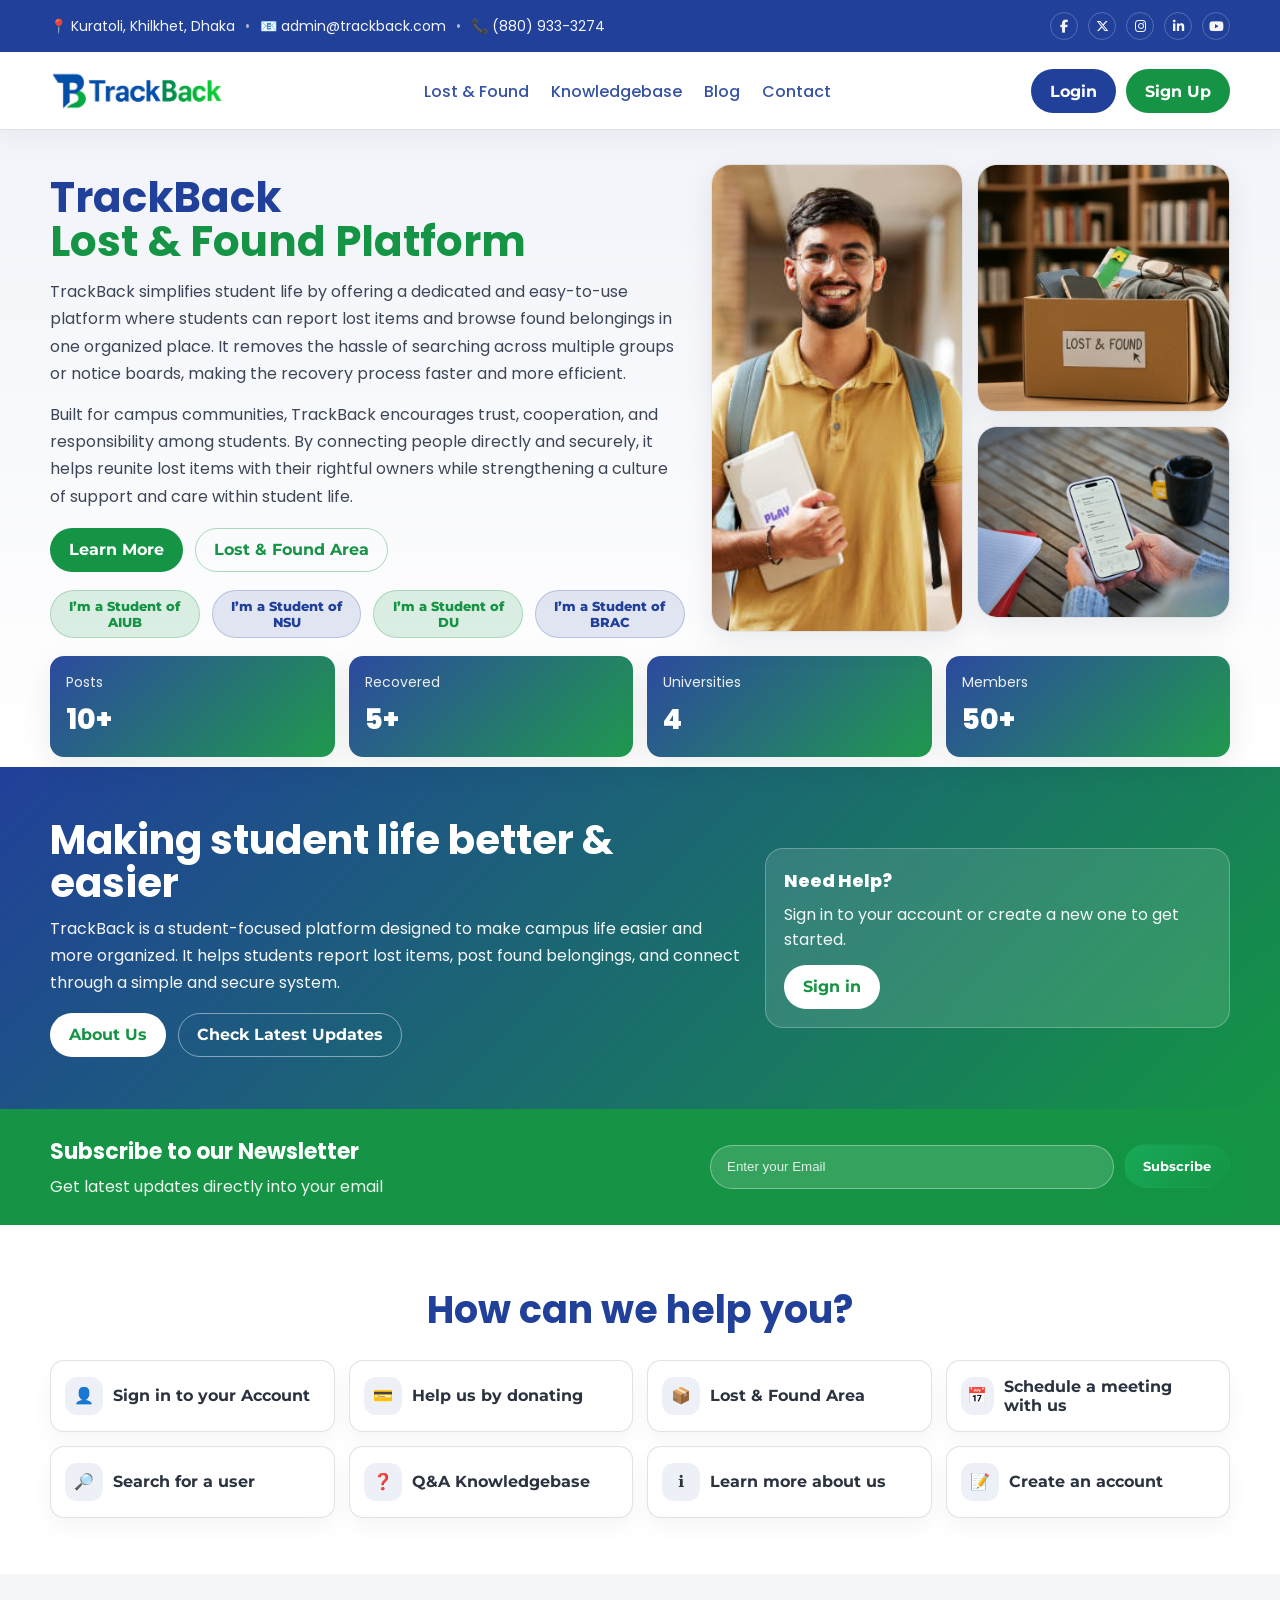
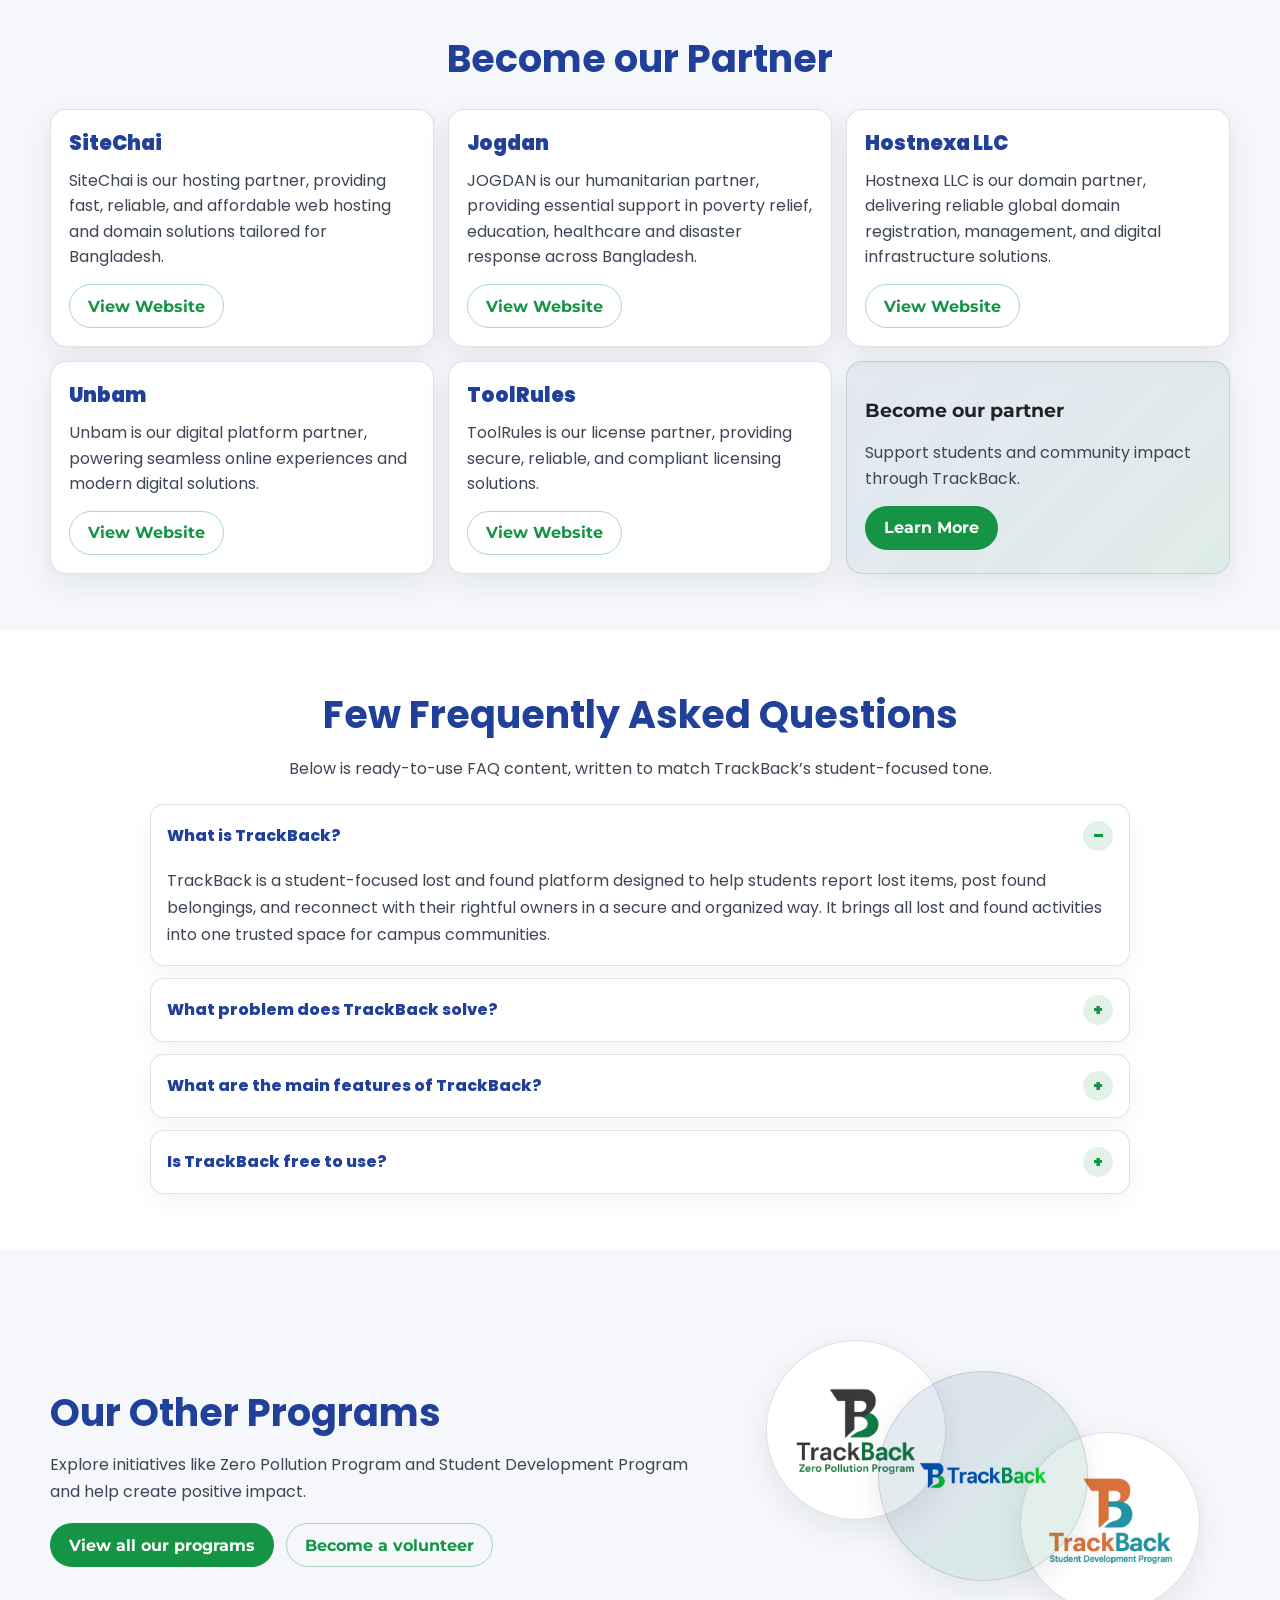
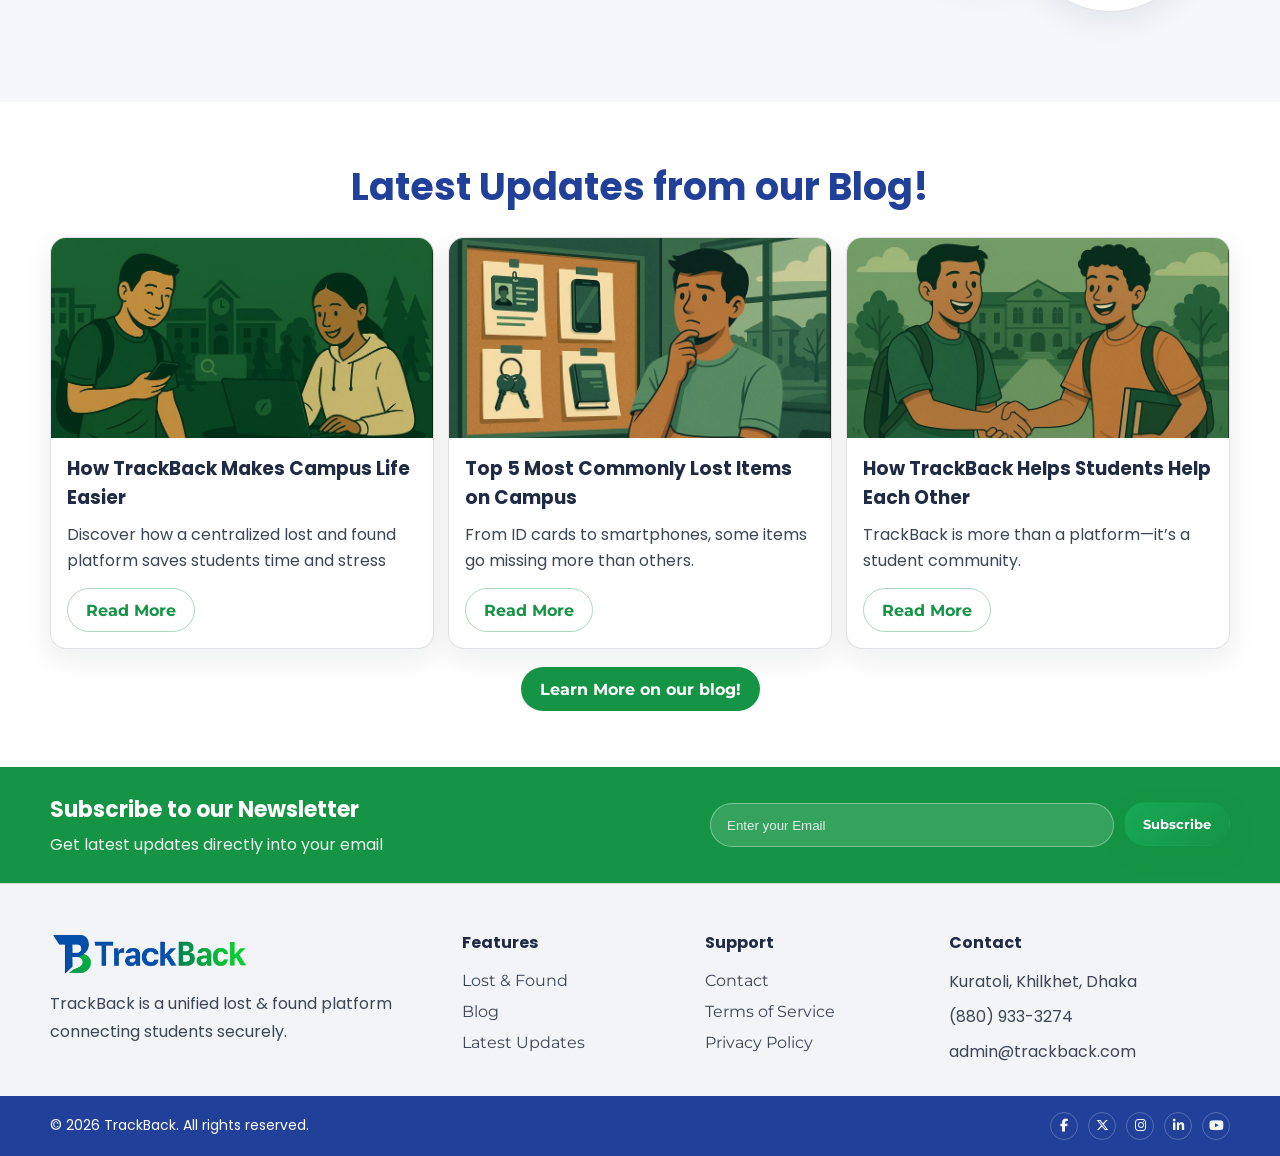
==== View/index.html @ a3f34d29 "Fixed #1" ====
<!doctype html>
<html lang="en">

<head>
  <meta charset="UTF-8" />
  <meta name="viewport" content="width=device-width, initial-scale=1.0" />
  <title>TrackBack - Student Lost &amp; Found Platform</title>

  <link rel="icon" href="img/logo/favicon-circle.png" type="image/png" />

  <link rel="preconnect" href="https://fonts.googleapis.com" />
  <link rel="preconnect" href="https://fonts.gstatic.com" crossorigin />
  <link rel="stylesheet"
        href="https://cdnjs.cloudflare.com/ajax/libs/font-awesome/6.5.1/css/all.min.css" />

  <link
    href="https://fonts.googleapis.com/css2?family=Montserrat:wght@500;600;700&family=Poppins:wght@400;500;600;700&display=swap"
    rel="stylesheet" />

  <link rel="stylesheet" href="./index.css" />
</head>

<body>

  <!-- Header -->
  <div id="header-placeholder"></div>
  <script>
    fetch("header.html")
      .then(res => res.text())
      .then(data => {
        document.getElementById("header-placeholder").innerHTML = data;
      });
  </script>

  <main>
    <!-- Hero Section -->
    <section class="hero">
      <div class="container hero__grid">
        <div class="hero__left">
          <h1 class="hero__title">
            TrackBack<span class="accent"> <br> Lost &amp; Found Platform</span>
          </h1>

          <p class="hero__desc">
            TrackBack simplifies student life by offering a dedicated and easy-to-use platform where
            students can report lost items and browse found belongings in one organized place. It removes
            the hassle of searching across multiple groups or notice boards, making the recovery process
            faster and more efficient.
          </p>

          <p class="hero__desc">
            Built for campus communities, TrackBack encourages trust, cooperation, and responsibility among
            students. By connecting people directly and securely, it helps reunite lost items with their
            rightful owners while strengthening a culture of support and care within student life.
          </p>

          <div class="hero__cta">
            <a class="btn btn--green btn--pill" href="#">Learn More</a>
            <a class="btn btn--outline-green btn--pill" href="#">Lost &amp; Found Area</a>
          </div>

          <div class="uni-row">
            <button class="pill pill--green">I’m a Student of AIUB</button>
            <button class="pill pill--blue">I’m a Student of NSU</button>
            <button class="pill pill--green">I’m a Student of DU</button>
            <button class="pill pill--blue">I’m a Student of BRAC</button>
          </div>
        </div>

        <div class="hero__right">
          <div class="hero-cards">
            <article class="media-card media-card--tall">
              <img src="./img/other/hero-1.jpg" alt="TrackBack demo" />
            </article>

            <div class="hero-cards__stack">
              <article class="media-card">
                <img src="./img/other/hero-2.png" alt="Found items list" />
              </article>

              <article class="media-card">
                <img src="./img/other/hero-3.png" alt="Campus support" />
              </article>
            </div>
          </div>
        </div>
      </div>

      <div class="container stats">
        <div class="stat">
          <div class="stat__label">Posts</div>
          <div class="stat__value">10+</div>
        </div>
        <div class="stat">
          <div class="stat__label">Recovered</div>
          <div class="stat__value">5+</div>
        </div>
        <div class="stat">
          <div class="stat__label">Universities</div>
          <div class="stat__value">4</div>
        </div>
        <div class="stat">
          <div class="stat__label">Members</div>
          <div class="stat__value">50+</div>
        </div>
      </div>
    </section>

    <!-- About us block -->
    <section class="band band--blue" id="features">
      <div class="container band__grid">
        <div>
          <h2 class="band__title">Making student life better &amp; easier</h2>
          <p class="band__text">
            TrackBack is a student-focused platform designed to make campus life easier and more organized.
            It helps students report lost items, post found belongings, and connect through a simple and
            secure system.
          </p>
          <div class="band__cta">
            <a class="btn btn--white btn--pill" href="#">About Us</a>
            <a class="btn btn--outline-white btn--pill" href="#">Check Latest Updates</a>
          </div>
        </div>

        <div class="band__mini">
          <div class="mini-card">
            <div class="mini-card__title">Need Help?</div>
            <div class="mini-card__text">
              Sign in to your account or create a new one to get started.
            </div>
            <a class="btn btn--white btn--pill mini-card__btn" href="#">Sign in</a>
          </div>
        </div>
      </div>
    </section>

    <!-- Newsletter  -->
    <section class="newsletter-strip">
      <div class="container newsletter-strip__inner">
        <div class="newsletter-strip__text">
          <h3>Subscribe to our Newsletter</h3>
          <p>Get latest updates directly into your email</p>
        </div>

        <form class="newsletter-strip__form" action="#" method="post">
          <input type="email" placeholder="Enter your Email" required />
          <button class="btn btn--green" type="submit">Subscribe</button>
        </form>
      </div>
    </section>

    <!-- Quick nav Section -->
    <section class="section" id="support">
      <div class="container">
        <h2 class="section__title">How can we help you?</h2>

        <div class="help-grid">
          <a class="help-item" href="./login.html"><span class="help-ico">👤</span><span>Sign in to your Account</span></a>
          <a class="help-item" href="#"><span class="help-ico">💳</span><span>Help us by donating</span></a>
          <a class="help-item" href="#"><span class="help-ico">📦</span><span>Lost &amp; Found Area</span></a>
          <a class="help-item" href="#"><span class="help-ico">📅</span><span>Schedule a meeting with us</span></a>
          <a class="help-item" href="#"><span class="help-ico">🔎</span><span>Search for a user</span></a>
          <a class="help-item" href="#"><span class="help-ico">❓</span><span>Q&amp;A Knowledgebase</span></a>
          <a class="help-item" href="#"><span class="help-ico">ℹ️</span><span>Learn more about us</span></a>
          <a class="help-item" href="#"><span class="help-ico">📝</span><span>Create an account</span></a>
        </div>
      </div>
    </section>

    <!-- Partners -->
    <section class="section section--muted">
      <div class="container">
        <h2 class="section__title">Become our Partner</h2>

        <div class="sponsor-grid">
          <article class="sponsor-card">
            <div class="sponsor-card__logo">SiteChai</div>
            <p>
              SiteChai is our hosting partner, providing fast, reliable, and affordable web hosting and
              domain solutions tailored for Bangladesh.
            </p>
            <a class="btn btn--outline-green btn--pill" href="#">View Website</a>
          </article>

          <article class="sponsor-card">
            <div class="sponsor-card__logo">Jogdan</div>
            <p>
              JOGDAN is our humanitarian partner, providing essential support in poverty relief, education,
              healthcare and disaster response across Bangladesh.
            </p>
            <a class="btn btn--outline-green btn--pill" href="#">View Website</a>
          </article>

          <article class="sponsor-card">
            <div class="sponsor-card__logo">Hostnexa LLC</div>
            <p>
              Hostnexa LLC is our domain partner, delivering reliable global domain registration,
              management, and digital infrastructure solutions.
            </p>
            <a class="btn btn--outline-green btn--pill" href="#">View Website</a>
          </article>

          <article class="sponsor-card">
            <div class="sponsor-card__logo">Unbam</div>
            <p>
              Unbam is our digital platform partner, powering seamless online experiences and modern
              digital solutions.
            </p>
            <a class="btn btn--outline-green btn--pill" href="#">View Website</a>
          </article>

          <article class="sponsor-card">
            <div class="sponsor-card__logo">ToolRules</div>
            <p>
              ToolRules is our license partner, providing secure, reliable, and compliant licensing
              solutions.
            </p>
            <a class="btn btn--outline-green btn--pill" href="#">View Website</a>
          </article>

          <article class="sponsor-card sponsor-card--cta">
            <h3>Become our partner</h3>
            <p>Support students and community impact through TrackBack.</p>
            <a class="btn btn--green btn--pill" href="#">Learn More</a>
          </article>
        </div>
      </div>
    </section>

    <!-- FAQ -->
    <section class="section">
      <div class="container">
        <h2 class="section__title">Few Frequently Asked Questions</h2>
        <p class="section__sub">
          Below is ready-to-use FAQ content, written to match TrackBack’s student-focused tone.
        </p>

        <div class="accordion">
          <details open>
            <summary>What is TrackBack?</summary>
            <div class="accordion__body">
              TrackBack is a student-focused lost and found platform designed to help students report
              lost items, post found belongings, and reconnect with their rightful owners in a secure and
              organized way. It brings all lost and found activities into one trusted space for campus
              communities.
            </div>
          </details>

          <details>
            <summary>What problem does TrackBack solve?</summary>
            <div class="accordion__body">
              TrackBack removes the hassle of searching through multiple Facebook groups, notice boards,
              or chat messages. Instead of scattered posts, students can easily find and report items in
              one centralized platform, saving time and reducing stress.
            </div>
          </details>

          <details>
            <summary>What are the main features of TrackBack?</summary>
            <div class="accordion__body">
              TrackBack offers lost item reporting, found item posting, secure student-to-student
              communication, campus-based listings, and an organized dashboard to track updates. The
              platform is designed to be simple, fast, and easy to use for everyone.
            </div>
          </details>

          <details>
            <summary>Is TrackBack free to use?</summary>
            <div class="accordion__body">
              Yes. TrackBack is completely free for students. Our goal is to support campus life and help
              students without creating any financial barriers.
            </div>
          </details>
        </div>
      </div>
    </section>

    <!-- Programs -->
    <section class="section section--muted">
      <div class="container programs">
        <div class="programs__left">
          <h2 class="section__title">Our Other Programs</h2>
          <p class="section__sub">
            Explore initiatives like Zero Pollution Program and Student Development Program and help
            create positive impact.
          </p>

          <div class="programs__cta">
            <a class="btn btn--green btn--pill" href="#">View all our programs</a>
            <a class="btn btn--outline-green btn--pill" href="#">Become a volunteer</a>
          </div>
        </div>

        <div class="programs__right">
          <div class="logo-bubble logo-bubble--img">
            <img src="img/logo/trackback-zero-pollution-circle.png"
                 alt="TrackBack Zero Pollution Program" />
          </div>

          <div class="logo-bubble logo-bubble--img">
            <img src="img/logo/trackback-student-development-circle.png"
                 alt="TrackBack Student Development Program" />
          </div>

          <div class="logo-bubble logo-bubble--main">
            <img src="img/logo/logo-2.png" alt="TrackBack" />
          </div>
        </div>
      </div>
    </section>

    <!-- Blog -->
    <section class="section" id="blog">
      <div class="container">
        <h2 class="section__title">Latest Updates from our Blog!</h2>

        <div class="blog-grid">
          <article class="blog-card">
            <img src="./img/other/blog-1.png" alt="Blog post" />
            <div class="blog-card__body">
              <h3>How TrackBack Makes Campus Life Easier</h3>
              <p>Discover how a centralized lost and found platform saves students time and stress</p>
              <a class="btn btn--outline-green btn--pill" href="#">Read More</a>
            </div>
          </article>

          <article class="blog-card">
            <img src="./img/other/blog-2.png" alt="Blog post" />
            <div class="blog-card__body">
              <h3>Top 5 Most Commonly Lost Items on Campus</h3>
              <p>From ID cards to smartphones, some items go missing more than others.</p>
              <a class="btn btn--outline-green btn--pill" href="#">Read More</a>
            </div>
          </article>

          <article class="blog-card">
            <img src="./img/other/blog-3.png" alt="Blog post" />
            <div class="blog-card__body">
              <h3>How TrackBack Helps Students Help Each Other</h3>
              <p>TrackBack is more than a platform—it’s a student community.</p>
              <a class="btn btn--outline-green btn--pill" href="#">Read More</a>
            </div>
          </article>
        </div>

        <div class="center">
          <a class="btn btn--green btn--pill" href="#">Learn More on our blog!</a>
        </div>
      </div>
    </section>

    <!-- Newsletter -->
    <section class="newsletter-strip">
      <div class="container newsletter-strip__inner">
        <div class="newsletter-strip__text">
          <h3>Subscribe to our Newsletter</h3>
          <p>Get latest updates directly into your email</p>
        </div>

        <form class="newsletter-strip__form" action="#" method="post">
          <input type="email" placeholder="Enter your Email" required />
          <button class="btn btn--green" type="submit">Subscribe</button>
        </form>
      </div>
    </section>
  </main>

  <!-- Footer -->
  <div id="footer-placeholder"></div>
  <script>
    fetch("footer.html")
      .then(res => res.text())
      .then(data => {
        document.getElementById("footer-placeholder").innerHTML = data;
      });
  </script>

  <script>
    const backToTop = document.getElementById("backToTop");

    function toggleBackToTop() {
      if (window.scrollY > 300) backToTop.classList.add("show");
      else backToTop.classList.remove("show");
    }

    window.addEventListener("scroll", toggleBackToTop);
    toggleBackToTop();

    backToTop.addEventListener("click", () => {
      window.scrollTo({ top: 0, behavior: "smooth" });
    });
  </script>

</body>
</html>
---- View/index.css ----
:root{
  --blue:#21409a;
  --green:#149444;
  --text:#1f2328;
  --muted:#667085;
  --bg:#ffffff;
  --soft:#f5f7fb;
  --card:#ffffff;
  --border:rgba(15,23,42,.12);
  --shadow: 0 10px 30px rgba(16,24,40,.08);
  --radius:18px;

  --fontHead: "Poppins", system-ui, -apple-system, Segoe UI, Roboto, Arial;
  --fontBody: "Montserrat", system-ui, -apple-system, Segoe UI, Roboto, Arial;

  --topbarH: 52px;
  --navH: 78px;
  --fixedH: calc(var(--topbarH) + var(--navH));
}
.logo-bubble--img{
  padding: 0;
  overflow: hidden;
  background: transparent;
}

.logo-bubble--img img{
  width: 100%;
  height: 100%;
  object-fit: cover;
  border-radius: 999px;
  display: block;
}


*{ box-sizing:border-box; }
html,body{ height:100%; }
html{
  scroll-behavior:smooth;
  scroll-padding-top: var(--fixedH);
}
body{
  margin:0;
  font-family:var(--fontBody);
  color:var(--text);
  background:var(--bg);
}

a{ color:inherit; text-decoration:none; }

img{ display:block; }

.brand__img{
  height:42px;
  width:auto;
  display:block;
}
.brand__img--footer{
  height:48px;
  width:auto;
}

.logo-bubble--main img{
  width:72%;
  height:auto;
  object-fit:contain;
  display:block;
}

.container{
  width:min(1180px, calc(100% - 32px));
  margin-inline:auto;
}

main{ padding-top: var(--fixedH); }

.topbar{
  background:var(--blue);
  color:#fff;
  font-family:var(--fontHead);
  position:fixed;
  top:0;
  left:0;
  width:100%;
  height:var(--topbarH);
  z-index:10000;
}
.topbar__inner{
  height:var(--topbarH);
  display:flex;
  align-items:center;
  justify-content:space-between;
  gap:14px;
}
.topbar__left{
  display:flex;
  flex-wrap:wrap;
  align-items:center;
  gap:10px;
  font-size:14px;
  opacity:.95;
}
.dot{ opacity:.65; }

.topbar__right{
  display:flex;
  align-items:center;
  gap:10px;
}
.iconlink{
  width:28px;
  height:28px;
  border-radius:999px;
  display:grid;
  place-items:center;
  border:1px solid rgba(255,255,255,.25);
  color:#fff;
  font-weight:700;
  font-size:13px;
  opacity:.95;
  transition:.18s ease;
}
.iconlink:hover{ opacity:1; transform:translateY(-1px); }

.nav{
  background:#fff;
  border-bottom:1px solid var(--border);
  position:fixed;
  top:var(--topbarH);
  left:0;
  width:100%;
  height:var(--navH);
  z-index:9999;
  box-shadow: 0 10px 22px rgba(16,24,40,.04);
}
.nav__inner{
  height:var(--navH);
  display:flex;
  align-items:center;
  justify-content:space-between;
  gap:16px;
}

.brand{
  display:flex;
  align-items:center;
  gap:10px;
  font-family:var(--fontHead);
  font-weight:700;
}

.nav__links{
  display:flex;
  align-items:center;
  gap:22px;
}
.nav__link{
  font-family:var(--fontHead);
  font-weight:500;
  color:var(--blue);
  opacity:.9;
}
.nav__link:hover{ opacity:1; }

.nav__actions{
  display:flex;
  align-items:center;
  gap:10px;
}

.btn{
  display:inline-flex;
  align-items:center;
  justify-content:center;
  gap:8px;
  height:44px;
  padding:0 18px;
  border-radius:999px;
  font-weight:700;
  border:1px solid transparent;
  cursor:pointer;
  transition:.18s ease;
  font-family:var(--fontBody);
}
.btn--pill{ border-radius:999px; }
.btn--green{ background:var(--green); color:#fff; }
.btn--green:hover{ filter:brightness(.96); transform:translateY(-1px); }
.btn--blue{ background:var(--blue); color:#fff; }
.btn--blue:hover{ filter:brightness(.96); transform:translateY(-1px); }

.btn--outline-green{
  background:transparent;
  border-color:rgba(20,148,68,.35);
  color:var(--green);
}
.btn--outline-green:hover{ background:rgba(20,148,68,.08); transform:translateY(-1px); }

.btn--white{ background:#fff; color:var(--green); }
.btn--white:hover{ filter:brightness(.98); transform:translateY(-1px); }
.btn--outline-white{
  background:transparent;
  border-color:rgba(255,255,255,.45);
  color:#fff;
}
.btn--outline-white:hover{ background:rgba(255,255,255,.12); transform:translateY(-1px); }

.hero{
  background:linear-gradient(180deg, rgba(33,64,154,.06), rgba(255,255,255,0));
  padding:34px 0 10px;
}
.hero__grid{
  display:grid;
  grid-template-columns: 1.1fr .9fr;
  gap:26px;
  align-items:start;
}
.hero__title{
  font-family:var(--fontHead);
  font-weight:700;
  font-size:42px;
  line-height:1.05;
  margin:12px 0 14px;
  color:var(--blue);
}
.accent{ color:var(--green); }
.hero__desc{
  margin:0 0 18px;
  color:#3c4656;
  font-family:var(--fontHead);
  font-size:16px;
  line-height:1.7;
  max-width:720px;
}
.hero__cta{
  display:flex;
  flex-wrap:wrap;
  gap:12px;
  margin:18px 0 18px;
}

.uni-row{
  display:grid;
  grid-template-columns:repeat(4, minmax(0, 1fr));
  gap:12px;
  margin-top:16px;
}
.pill{
  border:none;
  height:48px;
  border-radius:999px;
  font-weight:800;
  font-family:var(--fontBody);
  font-size:13px;
  cursor:pointer;
  transition:.18s ease;
}
.pill--green{ background:rgba(20,148,68,.14); color:var(--green); border:1px solid rgba(20,148,68,.25); }
.pill--blue{ background:rgba(33,64,154,.12); color:var(--blue); border:1px solid rgba(33,64,154,.22); }
.pill:hover{ transform:translateY(-1px); }

.hero-cards{
  display:grid;
  grid-template-columns: 1fr 1fr;
  gap:14px;
  align-items:stretch;
}
.media-card{
  border-radius:20px;
  overflow:hidden;
  box-shadow:var(--shadow);
  border:1px solid var(--border);
  position:relative;
  background:#fff;
  min-height:170px;
}
.media-card img{
  width:100%;
  height:100%;
  object-fit:cover;
}
.media-card--tall{ grid-row: span 2; min-height:360px; }
.media-card__label{
  position:absolute;
  left:14px;
  bottom:14px;
  background:rgba(17,24,39,.72);
  color:#fff;
  padding:8px 10px;
  border-radius:999px;
  font-size:12px;
  font-weight:700;
  backdrop-filter: blur(6px);
}
.hero-cards__stack{ display:grid; gap:14px; }

.stats{
  margin-top:18px;
  display:grid;
  grid-template-columns:repeat(4, minmax(0, 1fr));
  gap:14px;
}
.stat{
  background:linear-gradient(135deg, rgba(33,64,154,.95), rgba(20,148,68,.95));
  border-radius:14px;
  padding:16px 16px;
  color:#fff;
  box-shadow:var(--shadow);
}
.stat__label{
  font-family:var(--fontHead);
  font-size:14px;
  opacity:.9;
  margin-bottom:6px;
}
.stat__value{
  font-family:var(--fontHead);
  font-size:28px;
  font-weight:800;
}

.section{ padding:56px 0; }
.section--muted{ background:var(--soft); }
.section__title{
  text-align:center;
  font-family:var(--fontHead);
  color:var(--blue);
  font-size:38px;
  margin:0 0 12px;
}
.section__sub{
  text-align:center;
  max-width:820px;
  margin:0 auto 22px;
  color:#3c4656;
  font-family:var(--fontHead);
  line-height:1.7;
}

.band{ padding:52px 0; }
.band--blue{
  background:linear-gradient(135deg, rgba(33,64,154,1), rgba(20,148,68,1));
  color:#fff;
}
.band__grid{
  display:grid;
  grid-template-columns: 1.2fr .8fr;
  gap:18px;
  align-items:center;
}
.band__title{
  margin:0 0 10px;
  font-family:var(--fontHead);
  font-size:40px;
  line-height:1.08;
}
.band__text{
  margin:0 0 16px;
  font-family:var(--fontHead);
  line-height:1.7;
  opacity:.95;
}
.band__cta{ display:flex; flex-wrap:wrap; gap:12px; }

.mini-card{
  background:rgba(255,255,255,.12);
  border:1px solid rgba(255,255,255,.25);
  border-radius:18px;
  padding:18px;
  backdrop-filter: blur(8px);
}
.mini-card__title{
  font-family:var(--fontHead);
  font-weight:800;
  font-size:18px;
  margin-bottom:8px;
}
.mini-card__text{
  font-family:var(--fontHead);
  line-height:1.6;
  opacity:.95;
  margin-bottom:12px;
}
.mini-card__btn{ width:max-content; }

.newsletter-strip{
  background:var(--green);
  color:#fff;
  padding:26px 0;
}
.newsletter-strip__inner{
  display:flex;
  align-items:center;
  justify-content:space-between;
  gap:16px;
}
.newsletter-strip__text h3{
  margin:0;
  font-family:var(--fontHead);
  font-size:22px;
}
.newsletter-strip__text p{
  margin:6px 0 0;
  opacity:.92;
  font-family:var(--fontHead);
}
.newsletter-strip__form{
  display:flex;
  gap:10px;
  align-items:center;
  min-width:min(520px, 100%);
}
.newsletter-strip__form input{
  flex:1;
  height:44px;
  border-radius:999px;
  border:1px solid rgba(255,255,255,.35);
  background:rgba(255,255,255,.14);
  color:#fff;
  padding:0 16px;
  outline:none;
}
.newsletter-strip__form input::placeholder{ color:rgba(255,255,255,.85); }

.help-grid{
  margin-top:22px;
  display:grid;
  grid-template-columns:repeat(4, minmax(0, 1fr));
  gap:14px;
}
.help-item{
  background:#fff;
  border:1px solid var(--border);
  border-radius:14px;
  padding:16px 14px;
  box-shadow: 0 10px 22px rgba(16,24,40,.04);
  display:flex;
  gap:10px;
  align-items:center;
  font-weight:700;
  color:#2b3340;
  transition:.18s ease;
}
.help-item:hover{ transform:translateY(-2px); }
.help-ico{
  width:38px;
  height:38px;
  border-radius:12px;
  display:grid;
  place-items:center;
  background:rgba(33,64,154,.08);
}

.sponsor-grid{
  margin-top:22px;
  display:grid;
  grid-template-columns:repeat(3, minmax(0, 1fr));
  gap:14px;
}
.sponsor-card{
  background:#fff;
  border:1px solid var(--border);
  border-radius:16px;
  padding:18px;
  box-shadow:var(--shadow);
}
.sponsor-card__logo{
  font-family:var(--fontHead);
  font-weight:900;
  font-size:20px;
  color:var(--blue);
  margin-bottom:10px;
}
.sponsor-card p{
  margin:0 0 14px;
  color:#3c4656;
  line-height:1.6;
  font-family:var(--fontHead);
}
.sponsor-card--cta{
  background:linear-gradient(135deg, rgba(33,64,154,.08), rgba(20,148,68,.10));
}

.accordion{
  margin-top:18px;
  max-width:980px;
  margin-inline:auto;
  display:grid;
  gap:12px;
}
details{
  border:1px solid var(--border);
  border-radius:14px;
  background:#fff;
  box-shadow: 0 10px 22px rgba(16,24,40,.04);
  overflow:hidden;
}
summary{
  list-style:none;
  cursor:pointer;
  padding:16px 16px;
  font-weight:800;
  color:var(--blue);
  display:flex;
  align-items:center;
  justify-content:space-between;
  gap:12px;
  font-family:var(--fontHead);
}
summary::-webkit-details-marker{ display:none; }
summary::after{
  content:"+";
  width:30px;
  height:30px;
  border-radius:999px;
  display:grid;
  place-items:center;
  background:rgba(20,148,68,.12);
  color:var(--green);
  font-weight:900;
}
details[open] summary::after{ content:"–"; }
.accordion__body{
  padding:0 16px 16px;
  color:#3c4656;
  line-height:1.7;
  font-family:var(--fontHead);
}

.programs{
  display:grid;
  grid-template-columns: 1.15fr .85fr;
  gap:18px;
  align-items:center;
}
.programs__left .section__title{ text-align:left; margin-bottom:10px; }
.programs__left .section__sub{ text-align:left; margin:0 0 18px; }
.programs__cta{ display:flex; flex-wrap:wrap; gap:12px; }

.programs__right{
  position:relative;
  min-height:340px;
  display:grid;
  place-items:center;
}
.logo-bubble{
  width:180px;
  height:180px;
  border-radius:999px;
  background:#fff;
  border:1px solid var(--border);
  box-shadow:var(--shadow);
  display:grid;
  place-items:center;
  text-align:center;
  font-family:var(--fontHead);
  font-weight:800;
  color:var(--blue);
  padding:14px;
  position:absolute;
}
.logo-bubble small{
  display:block;
  margin-top:6px;
  font-weight:700;
  color:#3c4656;
  opacity:.9;
}
.logo-bubble--main{
  width:210px;
  height:210px;
  background:linear-gradient(135deg, rgba(33,64,154,.12), rgba(20,148,68,.12));
  position:relative;
}
.logo-bubble:nth-child(1){ left:6%; top:10%; }
.logo-bubble:nth-child(2){ right:6%; bottom:10%; }

.blog-grid{
  margin-top:22px;
  display:grid;
  grid-template-columns:repeat(3, minmax(0, 1fr));
  gap:14px;
}
.blog-card{
  border:1px solid var(--border);
  border-radius:16px;
  overflow:hidden;
  background:#fff;
  box-shadow:var(--shadow);
}
.blog-card img{ width:100%; height:200px; object-fit:cover; }
.blog-card__body{ padding:16px; }
.blog-card__body h3{
  margin:0 0 10px;
  font-family:var(--fontHead);
  color:#1f2a44;
}
.blog-card__body p{
  margin:0 0 14px;
  color:#3c4656;
  font-family:var(--fontHead);
  line-height:1.65;
}
.center{ text-align:center; margin-top:18px; }

.footer{
  background:#f2f4f8;
  padding:46px 0 0;
  border-top:1px solid var(--border);
}
.footer__grid{
  display:grid;
  grid-template-columns: 1.4fr .8fr .8fr 1fr;
  gap:18px;
  padding-bottom:26px;
}
.footer__brand p{
  margin:12px 0 0;
  color:#3c4656;
  line-height:1.7;
  font-family:var(--fontHead);
}
.footer__col h4{
  margin:0 0 10px;
  font-family:var(--fontHead);
  color:#1f2a44;
}
.footer__col a{
  display:block;
  padding:6px 0;
  color:#3c4656;
}
.footer__col a:hover{ color:var(--blue); }
.footer__meta{
  padding:5px 0;
  color:#3c4656;
  line-height:1.55;
  font-family:var(--fontHead);
}

.footer__bottom{
  background:var(--blue);
  color:#fff;
  padding:16px 0;
}
.footer__bottom-inner{
  display:flex;
  align-items:center;
  justify-content:space-between;
  gap:12px;
  font-family:var(--fontHead);
  font-size:14px;
}
.footer__social{ display:flex; gap:10px; }
.iconlink--dark{ border-color:rgba(255,255,255,.25); }

.float-chat{
  position:fixed;
  right:24px;
  bottom:24px;
  width:48px;
  height:48px;
  border-radius:50%;
  background:linear-gradient(135deg, var(--blue), var(--green));
  display:flex;
  align-items:center;
  justify-content:center;
  color:#fff;
  box-shadow:0 10px 24px rgba(0,0,0,.25);
  cursor:pointer;
  z-index:50;
  opacity:0;
  pointer-events:none;
  transform:translateY(12px);
  transition:.25s ease;
}
.float-chat.show{
  opacity:1;
  pointer-events:auto;
  transform:translateY(0);
}
.float-chat:hover{
  transform:translateY(-2px);
  box-shadow:0 14px 30px rgba(0,0,0,.28);
}
.float-chat__ico{
  font-size:20px;
  line-height:1;
}
.hero__desc{
  text-align: left;
  margin-bottom: 14px;
}

.newsletter-strip__form .btn--green {
  background: linear-gradient(135deg, #18a957, #149444);
  box-shadow: 0 8px 20px rgba(20, 148, 68, 0.45);
  transform: translateY(-1px);
}

.newsletter-strip__form .btn--green:hover {
  filter: brightness(1.05);
  box-shadow: 0 10px 24px rgba(20, 148, 68, 0.6);
}
/* =========================
   AUTH / LOGIN PAGE
   ========================= */
.auth{
  padding:56px 0 72px;
  background:linear-gradient(180deg, rgba(33,64,154,.06), rgba(255,255,255,0));
}

.auth__grid{
  display:grid;
  grid-template-columns:1.1fr .9fr;
  gap:32px;
  align-items:center;
}

.auth__info{
  font-family:var(--fontHead);
}

.auth__title{
  font-size:38px;
  line-height:1.15;
  color:var(--blue);
  margin:12px 0 10px;
}

.auth__subtitle{
  margin:0 0 14px;
  font-size:16px;
  line-height:1.7;
  color:#3c4656;
}

.auth__list{
  padding-left:18px;
  margin:8px 0 16px;
  color:#3c4656;
  font-size:15px;
  line-height:1.6;
}

.auth__list li{
  margin-bottom:4px;
}

.auth__badge{
  display:inline-flex;
  align-items:center;
  justify-content:center;
  padding:8px 14px;
  border-radius:999px;
  background:rgba(20,148,68,.10);
  border:1px solid rgba(20,148,68,.30);
  color:var(--green);
  font-size:13px;
  font-weight:700;
}

/* Card */
.auth__card{
  background:var(--card);
  border-radius:20px;
  border:1px solid var(--border);
  box-shadow:var(--shadow);
  padding:24px 22px 22px;
}

.auth-card__title{
  margin:0 0 6px;
  font-family:var(--fontHead);
  font-size:24px;
  color:var(--blue);
}

.auth-card__subtitle{
  margin:0 0 18px;
  font-family:var(--fontHead);
  color:#3c4656;
  font-size:14px;
}

/* Form */
.auth-form{
  display:flex;
  flex-direction:column;
  gap:14px;
}

.form-field{
  display:flex;
  flex-direction:column;
  gap:6px;
}

.form-field label{
  font-size:13px;
  font-weight:600;
  font-family:var(--fontHead);
  color:#1f2937;
}

.form-field input{
  height:44px;
  border-radius:999px;
  border:1px solid var(--border);
  padding:0 14px;
  font-family:var(--fontBody);
  font-size:14px;
  outline:none;
  background:#f9fafb;
  transition:.16s ease;
}

.form-field input:focus{
  border-color:rgba(33,64,154,.75);
  box-shadow:0 0 0 1px rgba(33,64,154,.08);
  background:#fff;
}

/* Password Input Wrapper */
.password-input-wrapper{
  position:relative;
  display:flex;
  align-items:center;
  width:100%;
  height:44px;
  border-radius:999px;
  border:1px solid var(--border);
  background:#f9fafb;
  transition:.16s ease;
}

.password-input-wrapper:focus-within{
  border-color:rgba(33,64,154,.75);
  box-shadow:0 0 0 1px rgba(33,64,154,.08);
  background:#fff;
}

.password-input-wrapper input{
  height:100%;
  border:none;
  background:transparent;
  padding:0 14px;
  flex:1;
  font-family:var(--fontBody);
  font-size:14px;
  outline:none;
  color:var(--text);
}

.password-input-wrapper input::placeholder{
  color:var(--muted);
}

.password-toggle{
  position:relative;
  right:0;
  background:none;
  border:none;
  cursor:pointer;
  color:var(--muted);
  font-size:16px;
  width:44px;
  height:44px;
  display:flex;
  align-items:center;
  justify-content:center;
  transition:0.2s ease;
  outline:none;
  flex-shrink:0;
}

.password-toggle:hover{
  color:var(--blue);
  transform:scale(1.1);
}

.password-toggle:active{
  transform:scale(0.95);
}

.form-field__row{
  display:flex;
  align-items:center;
  justify-content:space-between;
  gap:8px;
}

.form-link{
  font-size:12px;
  font-weight:600;
  color:var(--blue);
}

.form-link:hover{
  text-decoration:underline;
}

.form-field--inline{
  margin-top:2px;
}

.checkbox{
  display:flex;
  align-items:center;
  gap:8px;
  font-size:13px;
  color:#4b5563;
}

.checkbox input{
  width:16px;
  height:16px;
  border-radius:4px;
  border:1px solid var(--border);
}

.auth-form__btn{
  width:100%;
  margin-top:4px;
}

.auth-form__footer{
  margin:10px 0 0;
  font-size:13px;
  color:#4b5563;
  text-align:center;
}

.auth-card__meta{
  margin-top:10px;
  text-align:center;
  font-size:11px;
  color:#9ca3af;
}

.auth-card__meta a{
  color:var(--blue);
}

.auth-form__row{
  display:grid;
  grid-template-columns:0.8fr 1.2fr;
  gap:12px;
}


.auth-form select{
  height:44px;
  border-radius:999px;
  border:1px solid var(--border);
  padding:0 14px;
  font-family:var(--fontBody);
  font-size:14px;
  background:#f9fafb;
  outline:none;
}


.auth-form select:focus{
  border-color:rgba(33,64,154,.75);
  box-shadow:0 0 0 1px rgba(33,64,154,.08);
  background:#fff;
}

@media (max-width:720px){
  .auth-form__row{
    grid-template-columns:1fr;
  }
}

/* Responsive */
@media (max-width:980px){
  .auth__grid{
    grid-template-columns:1fr;
  }
  .auth__card{
    max-width:460px;
    margin-inline:auto;
  }
}
@media (max-width:560px){
  .auth{
    padding:40px 0 56px;
  }
  .auth__title{
    font-size:30px;
  }
}

@media (max-width: 980px){
  .hero__grid{ grid-template-columns:1fr; }
  .stats{ grid-template-columns:repeat(2, minmax(0,1fr)); }
  .uni-row{ grid-template-columns:repeat(2, minmax(0,1fr)); }
  .help-grid{ grid-template-columns:repeat(2, minmax(0,1fr)); }
  .sponsor-grid{ grid-template-columns:repeat(2, minmax(0,1fr)); }
  .blog-grid{ grid-template-columns:1fr; }
  .programs{ grid-template-columns:1fr; }
  .footer__grid{ grid-template-columns:1fr 1fr; }
  .newsletter-strip__inner{ flex-direction:column; align-items:flex-start; }
  .newsletter-strip__form{ min-width:100%; }
}
@media (max-width: 560px){
  .nav__links{ display:none; }
  .footer__grid{ grid-template-columns:1fr; }
  .sponsor-grid{ grid-template-columns:1fr; }
}
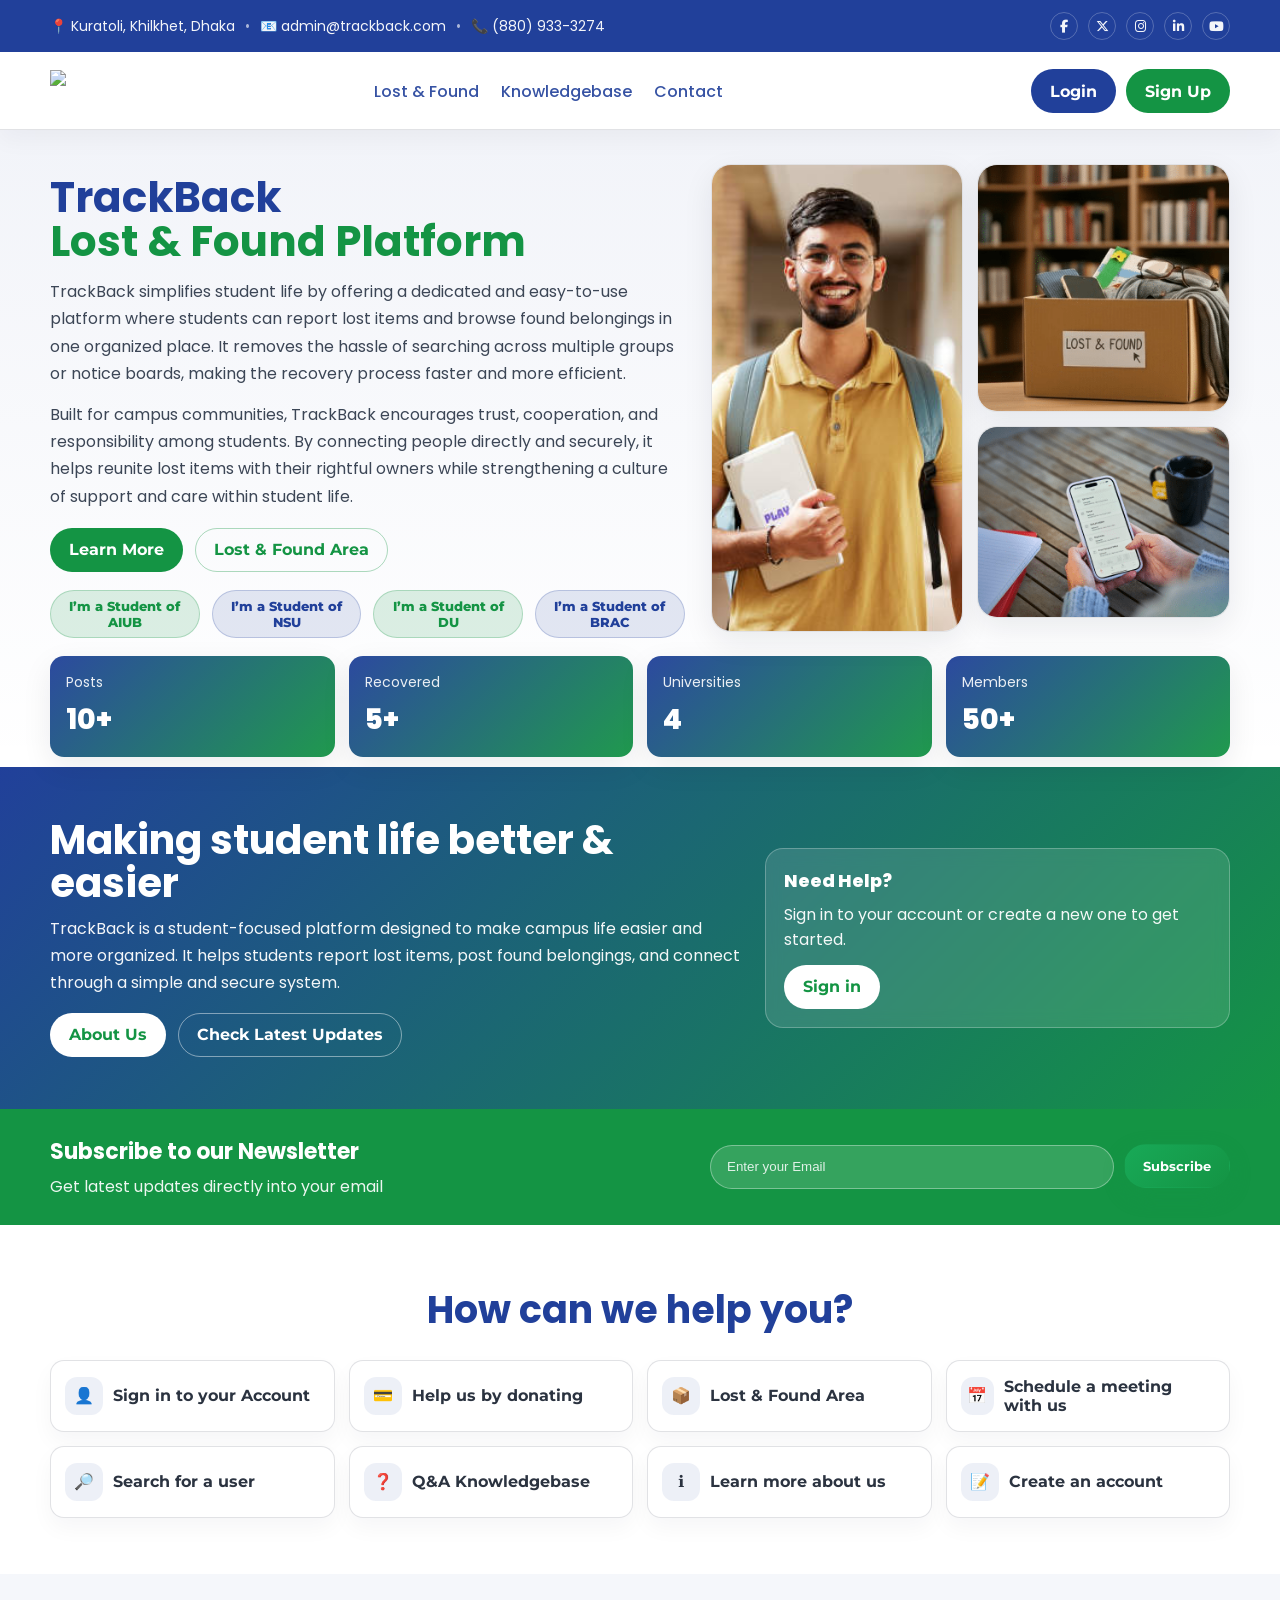
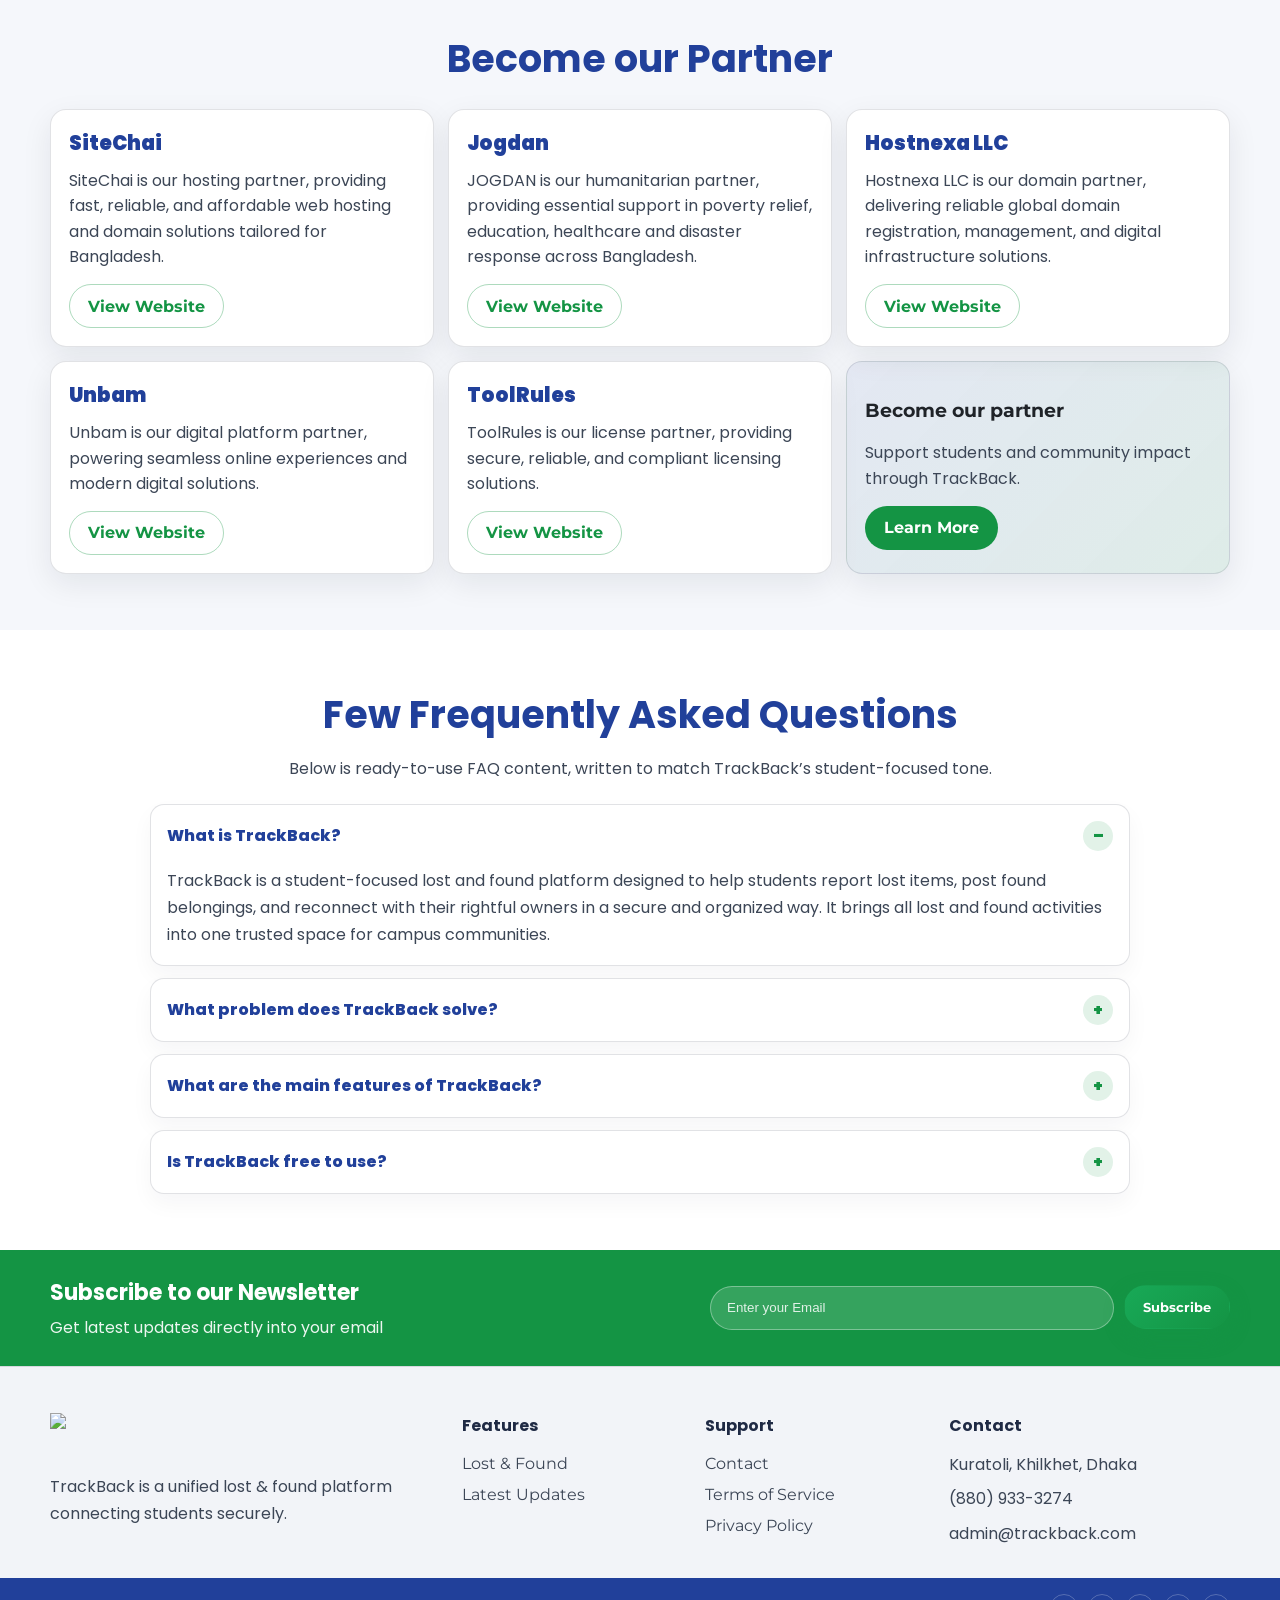
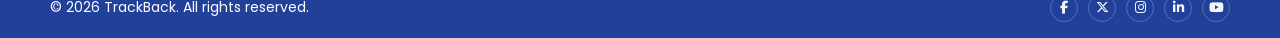
==== commit eb80188b: "updated header,footer,index and added moderator" ====
--- a/View/index.html
+++ b/View/index.html
@@ -22,7 +22,6 @@
 
 <body>
 
-  <!-- Header -->
   <div id="header-placeholder"></div>
   <script>
     fetch("header.html")
@@ -33,7 +32,7 @@
   </script>
 
   <main>
-    <!-- Hero Section -->
+    
     <section class="hero">
       <div class="container hero__grid">
         <div class="hero__left">
@@ -106,7 +105,7 @@
       </div>
     </section>
 
-    <!-- About us block -->
+    
     <section class="band band--blue" id="features">
       <div class="container band__grid">
         <div>
@@ -134,7 +133,7 @@
       </div>
     </section>
 
-    <!-- Newsletter  -->
+    
     <section class="newsletter-strip">
       <div class="container newsletter-strip__inner">
         <div class="newsletter-strip__text">
@@ -149,7 +148,7 @@
       </div>
     </section>
 
-    <!-- Quick nav Section -->
+    
     <section class="section" id="support">
       <div class="container">
         <h2 class="section__title">How can we help you?</h2>
@@ -162,12 +161,12 @@
           <a class="help-item" href="#"><span class="help-ico">🔎</span><span>Search for a user</span></a>
           <a class="help-item" href="#"><span class="help-ico">❓</span><span>Q&amp;A Knowledgebase</span></a>
           <a class="help-item" href="#"><span class="help-ico">ℹ️</span><span>Learn more about us</span></a>
-          <a class="help-item" href="#"><span class="help-ico">📝</span><span>Create an account</span></a>
-        </div>
-      </div>
-    </section>
-
-    <!-- Partners -->
+          <a class="help-item" href="./registration.html"><span class="help-ico">📝</span><span>Create an account</span></a>
+        </div>
+      </div>
+    </section>
+
+    
     <section class="section section--muted">
       <div class="container">
         <h2 class="section__title">Become our Partner</h2>
@@ -227,7 +226,7 @@
       </div>
     </section>
 
-    <!-- FAQ -->
+    
     <section class="section">
       <div class="container">
         <h2 class="section__title">Few Frequently Asked Questions</h2>
@@ -275,81 +274,7 @@
       </div>
     </section>
 
-    <!-- Programs -->
-    <section class="section section--muted">
-      <div class="container programs">
-        <div class="programs__left">
-          <h2 class="section__title">Our Other Programs</h2>
-          <p class="section__sub">
-            Explore initiatives like Zero Pollution Program and Student Development Program and help
-            create positive impact.
-          </p>
-
-          <div class="programs__cta">
-            <a class="btn btn--green btn--pill" href="#">View all our programs</a>
-            <a class="btn btn--outline-green btn--pill" href="#">Become a volunteer</a>
-          </div>
-        </div>
-
-        <div class="programs__right">
-          <div class="logo-bubble logo-bubble--img">
-            <img src="img/logo/trackback-zero-pollution-circle.png"
-                 alt="TrackBack Zero Pollution Program" />
-          </div>
-
-          <div class="logo-bubble logo-bubble--img">
-            <img src="img/logo/trackback-student-development-circle.png"
-                 alt="TrackBack Student Development Program" />
-          </div>
-
-          <div class="logo-bubble logo-bubble--main">
-            <img src="img/logo/logo-2.png" alt="TrackBack" />
-          </div>
-        </div>
-      </div>
-    </section>
-
-    <!-- Blog -->
-    <section class="section" id="blog">
-      <div class="container">
-        <h2 class="section__title">Latest Updates from our Blog!</h2>
-
-        <div class="blog-grid">
-          <article class="blog-card">
-            <img src="./img/other/blog-1.png" alt="Blog post" />
-            <div class="blog-card__body">
-              <h3>How TrackBack Makes Campus Life Easier</h3>
-              <p>Discover how a centralized lost and found platform saves students time and stress</p>
-              <a class="btn btn--outline-green btn--pill" href="#">Read More</a>
-            </div>
-          </article>
-
-          <article class="blog-card">
-            <img src="./img/other/blog-2.png" alt="Blog post" />
-            <div class="blog-card__body">
-              <h3>Top 5 Most Commonly Lost Items on Campus</h3>
-              <p>From ID cards to smartphones, some items go missing more than others.</p>
-              <a class="btn btn--outline-green btn--pill" href="#">Read More</a>
-            </div>
-          </article>
-
-          <article class="blog-card">
-            <img src="./img/other/blog-3.png" alt="Blog post" />
-            <div class="blog-card__body">
-              <h3>How TrackBack Helps Students Help Each Other</h3>
-              <p>TrackBack is more than a platform—it’s a student community.</p>
-              <a class="btn btn--outline-green btn--pill" href="#">Read More</a>
-            </div>
-          </article>
-        </div>
-
-        <div class="center">
-          <a class="btn btn--green btn--pill" href="#">Learn More on our blog!</a>
-        </div>
-      </div>
-    </section>
-
-    <!-- Newsletter -->
+    
     <section class="newsletter-strip">
       <div class="container newsletter-strip__inner">
         <div class="newsletter-strip__text">
@@ -365,7 +290,7 @@
     </section>
   </main>
 
-  <!-- Footer -->
+  
   <div id="footer-placeholder"></div>
   <script>
     fetch("footer.html")
@@ -375,10 +300,16 @@
       });
   </script>
 
+  
+  <button id="backToTop" class="back-to-top" aria-label="Back to top">
+    <i class="fa-solid fa-arrow-up"></i>
+  </button>
+
   <script>
     const backToTop = document.getElementById("backToTop");
 
     function toggleBackToTop() {
+      if (!backToTop) return;
       if (window.scrollY > 300) backToTop.classList.add("show");
       else backToTop.classList.remove("show");
     }
@@ -386,9 +317,11 @@
     window.addEventListener("scroll", toggleBackToTop);
     toggleBackToTop();
 
-    backToTop.addEventListener("click", () => {
-      window.scrollTo({ top: 0, behavior: "smooth" });
-    });
+    if (backToTop) {
+      backToTop.addEventListener("click", () => {
+        window.scrollTo({ top: 0, behavior: "smooth" });
+      });
+    }
   </script>
 
 </body>
--- a/View/index.css
+++ b/View/index.css
@@ -1007,3 +1007,37 @@
   .footer__grid{ grid-template-columns:1fr; }
   .sponsor-grid{ grid-template-columns:1fr; }
 }
+
+/* Back to Top Button */
+.back-to-top {
+  position: fixed;
+  bottom: 30px;
+  right: 30px;
+  width: 48px;
+  height: 48px;
+  border-radius: 50%;
+  background: var(--green);
+  color: #fff;
+  border: none;
+  cursor: pointer;
+  display: flex;
+  align-items: center;
+  justify-content: center;
+  font-size: 1.2rem;
+  box-shadow: var(--shadow);
+  opacity: 0;
+  visibility: hidden;
+  transform: translateY(20px);
+  transition: opacity 0.3s, visibility 0.3s, transform 0.3s;
+  z-index: 999;
+}
+
+.back-to-top:hover {
+  background: var(--blue);
+}
+
+.back-to-top.show {
+  opacity: 1;
+  visibility: visible;
+  transform: translateY(0);
+}
